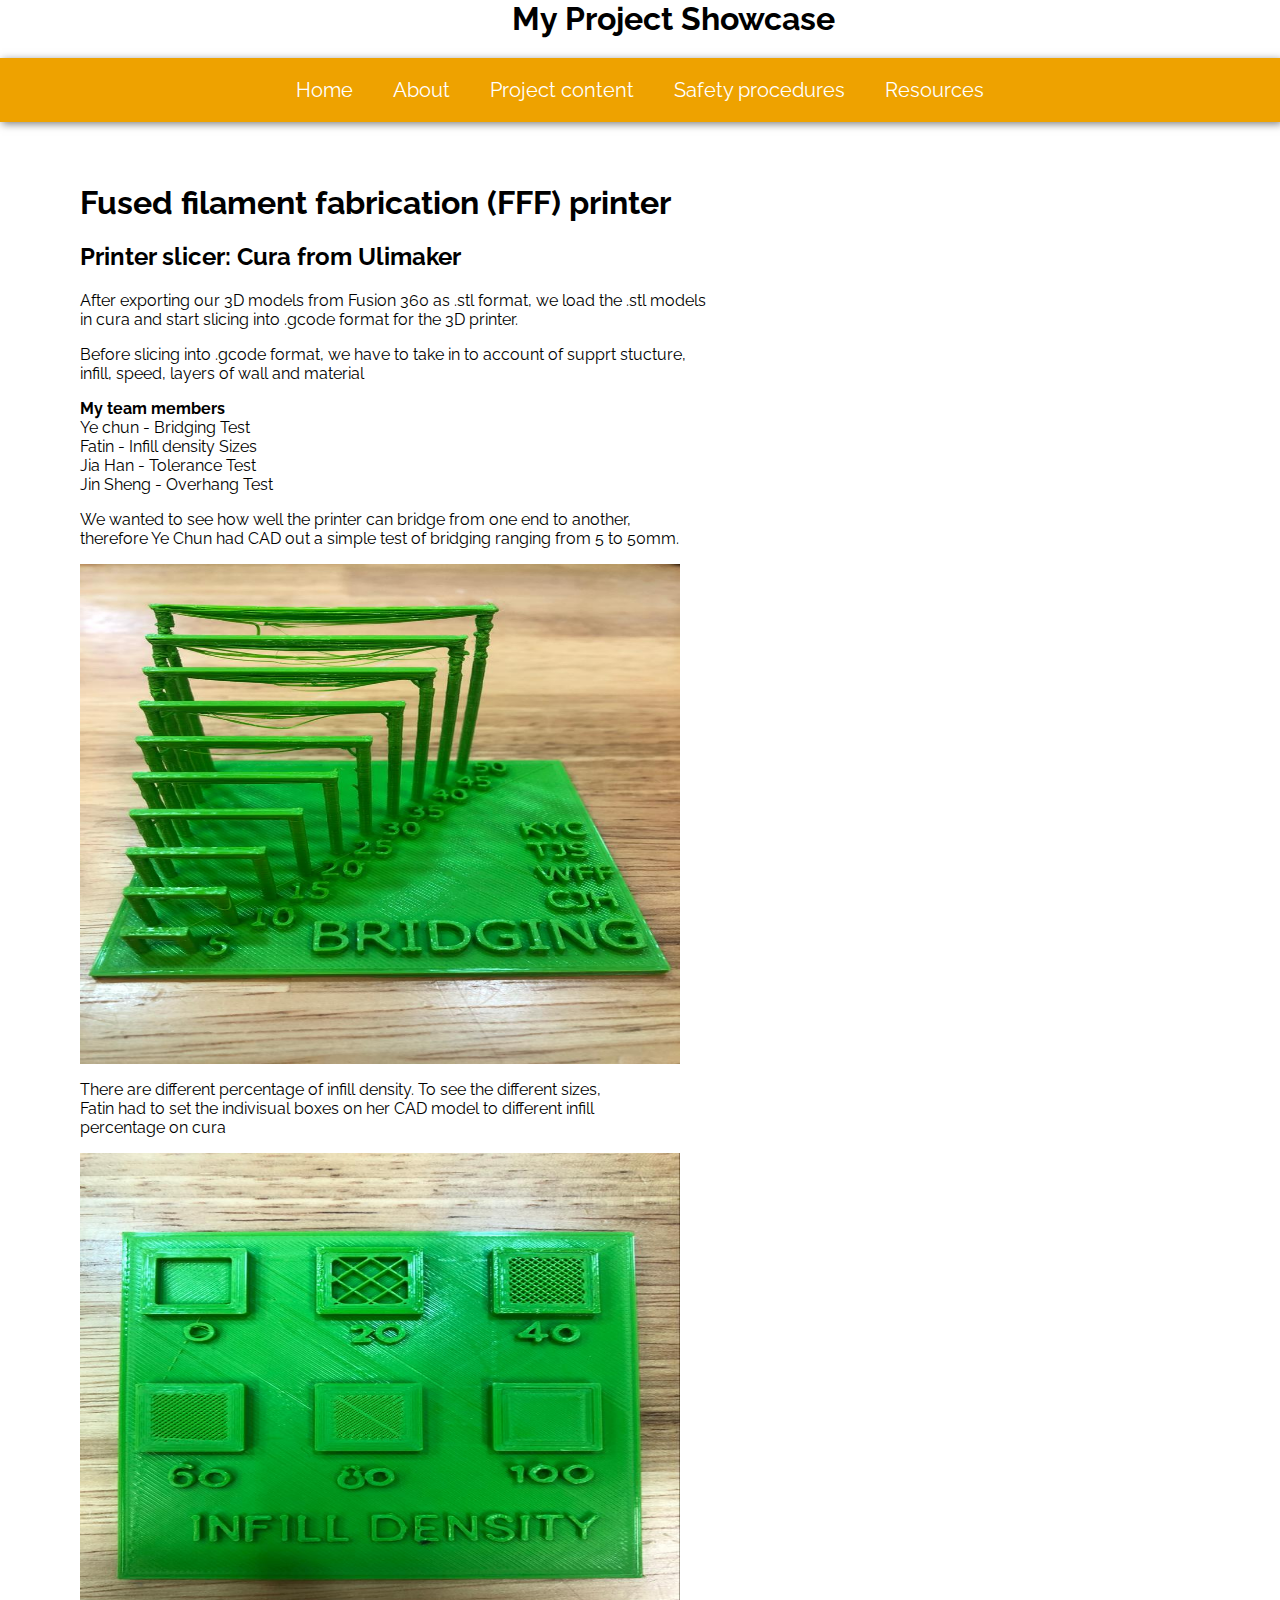
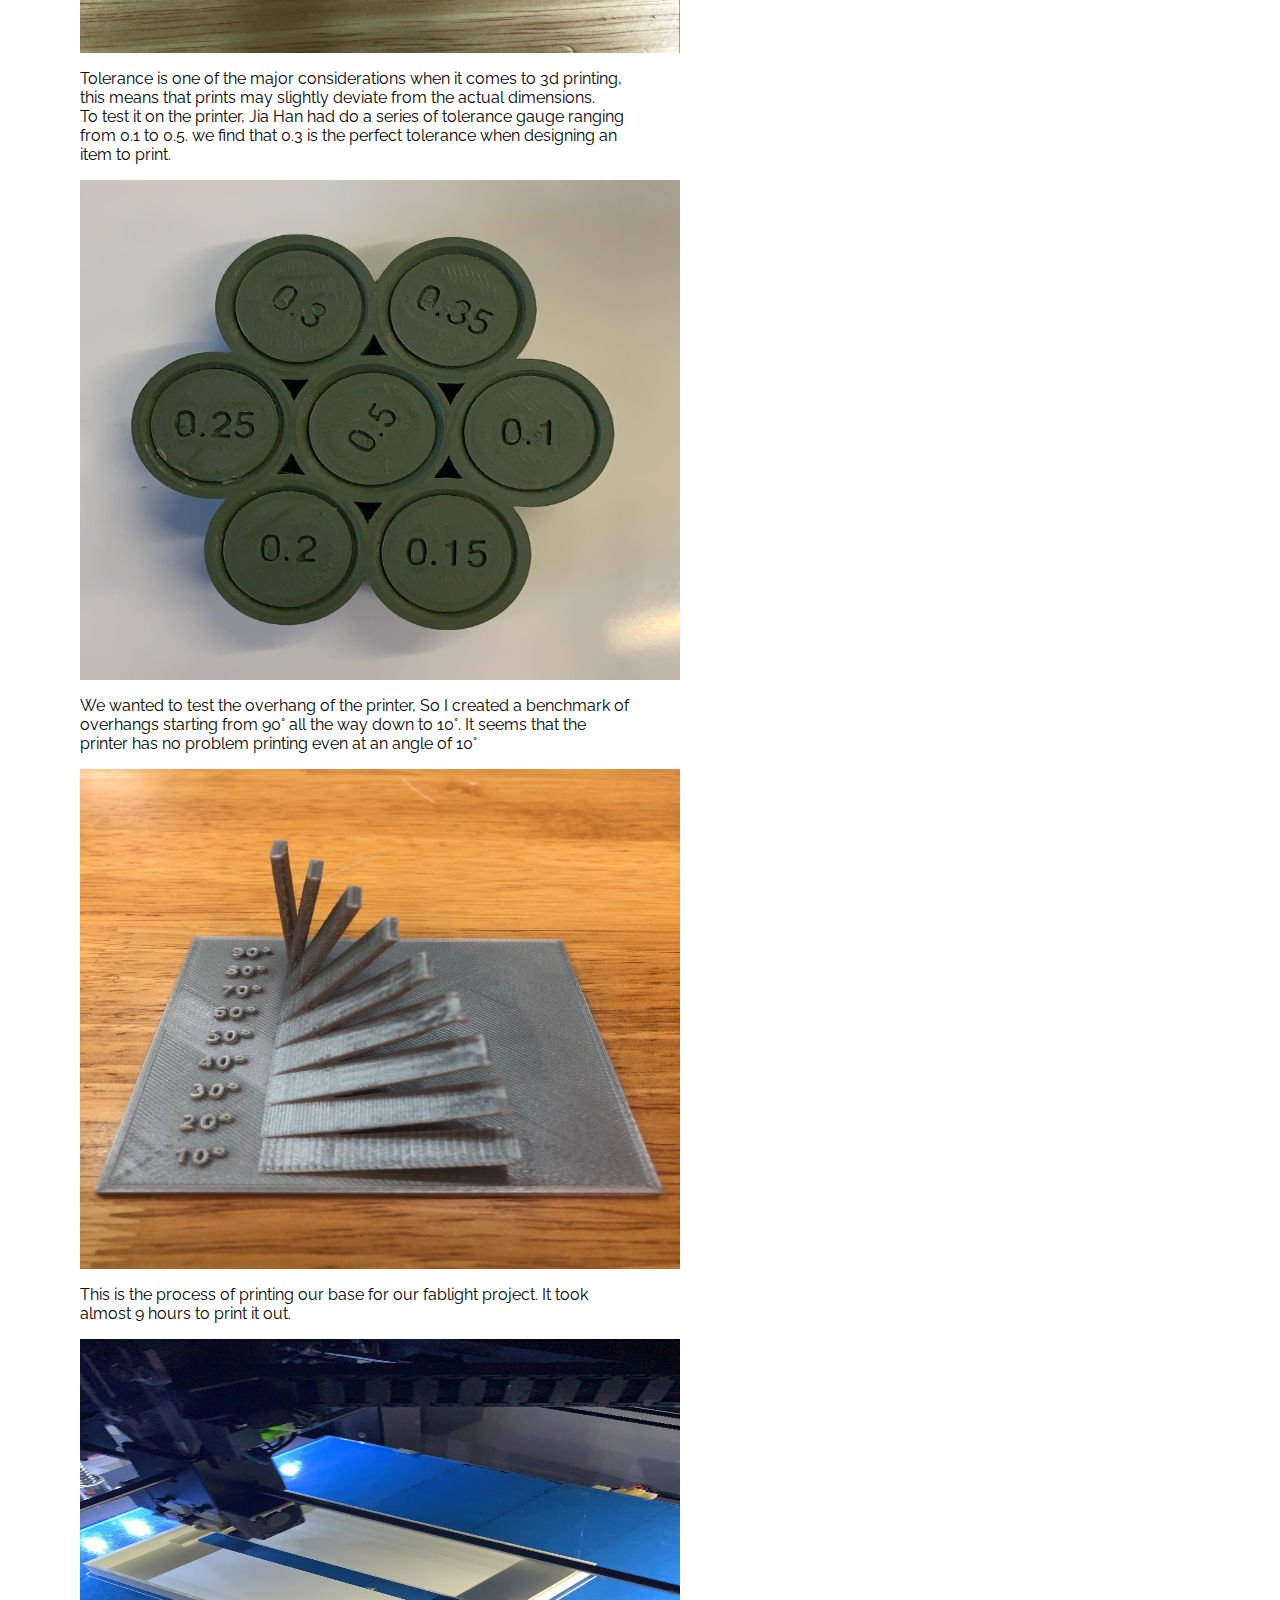
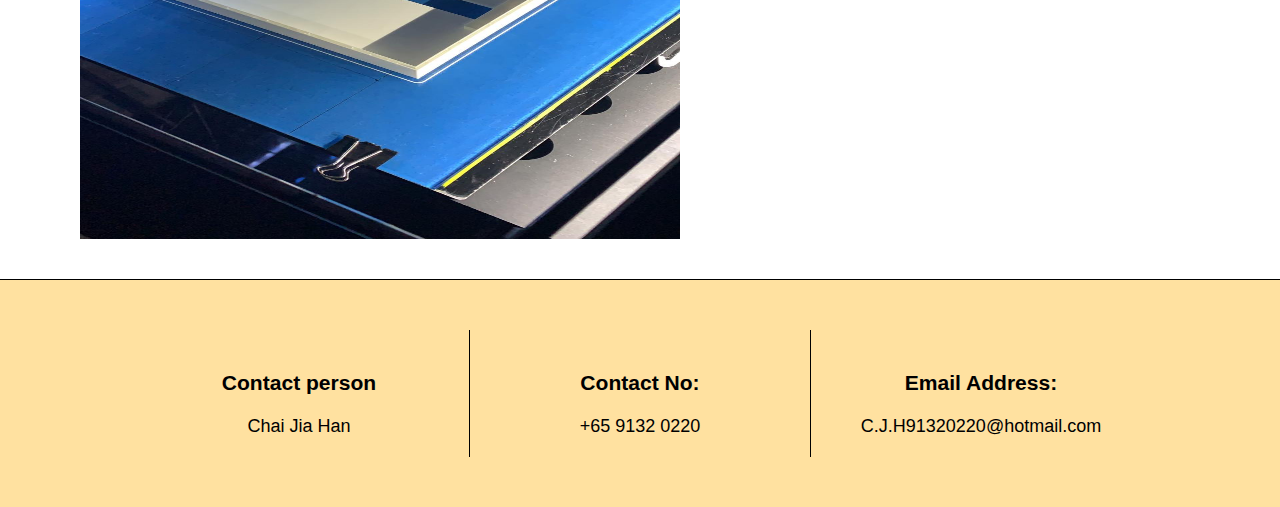
==== 3d.html @ ae245eb4 "Add files via upload" ====
﻿<html>
<head>
    <title>Jiahan Project</title>
    <link rel="stylesheet" type="text/css" href="StyleSheet1.css" />
</head>
<body>
    <header>
        <div class="center">
            <h1>My Project Showcase</h1>
        </div>

        <div class="navbars">
            <a href="home.html">Home</a>
            <a href="about.html">About</a>

            <div class="dropdowns">
                <button class="dropbtns">Project content</button>
                <div class="dropdown-contents">
                    <a href="CAD.html">CAD</a>
                    <a href="3d.html">3D Printing</a>
                    <a href="CNCcutting.html">CNC cutting</a>
                    <a href="embedded.html">Embedded Programming</a>
                </div>
            </div>

            <a href="fablabsafety.html">Safety procedures</a>
            <a href="resources.html">Resources</a>

        </div>
    </header>
    <div class="internal">
        <h1>Fused filament fabrication (FFF) printer</h1>
        <h2>Printer slicer: Cura from Ulimaker</h2>
        <p>After exporting our 3D models from Fusion 360 as .stl format, we load the .stl models <br>in cura and start slicing into .gcode format for the 3D printer.</p>
        <p>
            Before slicing into .gcode format, we have to take in to account of supprt stucture, <br>infill, speed, layers of wall and material

        <p> <b>My team members</b> <br>Ye chun - Bridging Test <br>Fatin - Infill density Sizes <br>Jia Han - Tolerance Test<br>Jin Sheng - Overhang Test</p>
        <p>We wanted to see how well the printer can bridge from one end to another, <br>therefore Ye Chun had CAD out a simple test of bridging ranging from 5 to 50mm.</p>
        <img class="image" src="image/bridging.jpg">
        <p>There are different percentage of infill density. To see the different sizes, <br>Fatin had to set the indivisual boxes on her CAD model to different infill <br>percentage on cura</p>
        <img class="image" src="image/infill.jpg">
        <p>Tolerance is one of the major considerations when it comes to 3d printing, <br>this means that prints may slightly deviate from the actual dimensions. <br>To test it on the printer, Jia Han had do a series of tolerance gauge ranging <br>from 0.1 to 0.5.  we find that 0.3 is the perfect tolerance when designing an <br>item to print.</p>
        <img class="image" src="image/tolerance.jpg">
        <p>We wanted to test the overhang of the printer, So I created a benchmark of <br>overhangs starting from 90° all the way down to 10°. It seems that the <br>printer has no problem printing even at an angle of 10°</p>
        <img class="image" src="image/overhang.jpg">
        <p>This is the process of printing our base for our fablight project. It took <br>almost 9 hours to print it out.</p>
        <img class="image" src="image/3dprintbase.jpg">
    </div>

    <footer>
        <div id="footer-container">
            <section class="footer-info footer-border">
                <h3>Contact person</h3>
                <p>Chai Jia Han</p>
            </section>
            <br />
            <br />
            <section class="footer-info footer-border">
                <h3>Contact No:</h3>
                <tel>+65 9132 0220</tel>
            </section>
            <br />
            <br />
            <section class="footer-info">
                <h3>Email Address:</h3>
                <p>C.J.H91320220@hotmail.com</p>
            </section>
        </div>
    </footer>
</body>
</html>
---- StyleSheet1.css ----
﻿@import url(https://fonts.googleapis.com/css?family=Raleway);

body {
    margin: 0;
    font-family: Raleway, Arial, Helvetica, sans-serif;
}

.center {
    padding-left:40%;
}

.image {
    width:600px;
    height:500px;
}
.navbars {
    overflow: hidden;
    background-color: #EEA200;
    box-shadow: 2px 2px 8px rgba(0, 0, 0, 0.5);
    display: flex;
    justify-content: center;
}

    .navbars a {
        float: left;
        font-size: 20px;
        color: white;
        padding: 20px;
        text-decoration: none;
    }


.dropdowns {
    float: left;
    overflow: hidden;
}

.dropbtns {
    font-size: 20px;
    color: white;
    padding: 20px;
    margin: 0;
    border: 0;
    outline: 0;
    background-color: inherit;
    font-family: inherit;
}

    .navbars a:hover, .dropbtns:hover {
        background-color: #EE2B00;
    }

.dropdown-contents {
    display: none;
    position: absolute;
    background-color: #f9f9f9;
    min-width: 120px;
    box-shadow: 0px 8px 16px 0px rgba(0,0,0,0.2);
}

.dropdowns:hover .dropdown-contents {
    display: block;
}

.dropdown-contents a {
    display: block;
    float: none;
    color: black;
    padding: 16px;
    text-decoration: none;
    text-align: left;
}

    .dropdown-contents a:hover {
        background-color: #ddd;
    }

.cad{
    padding-left:40px;
}

.internal{
    padding:40px;
    padding-left:80px;
}
.internal2 {
    padding: 40px;
    padding-left: 300px;
}
footer {
    background-color: #FFE1A0;
    padding: 50px;
    border-top: 1px solid black;
}

#footer-container {
    display: flex;
    justify-content: center;
}

.footer-info {
    width: 300px;
    display: flex;
    flex-direction: column;
    text-align: center;
    padding: 20px;
    font-family: 'Segoe UI', Tahoma, Geneva, Verdana, sans-serif;
    font-size: 18px;
}

    .footer-info p {
        margin: 0;
    }

.footer-border {
    border-right: 1px solid black;
}

address {
    font-style: normal;
}
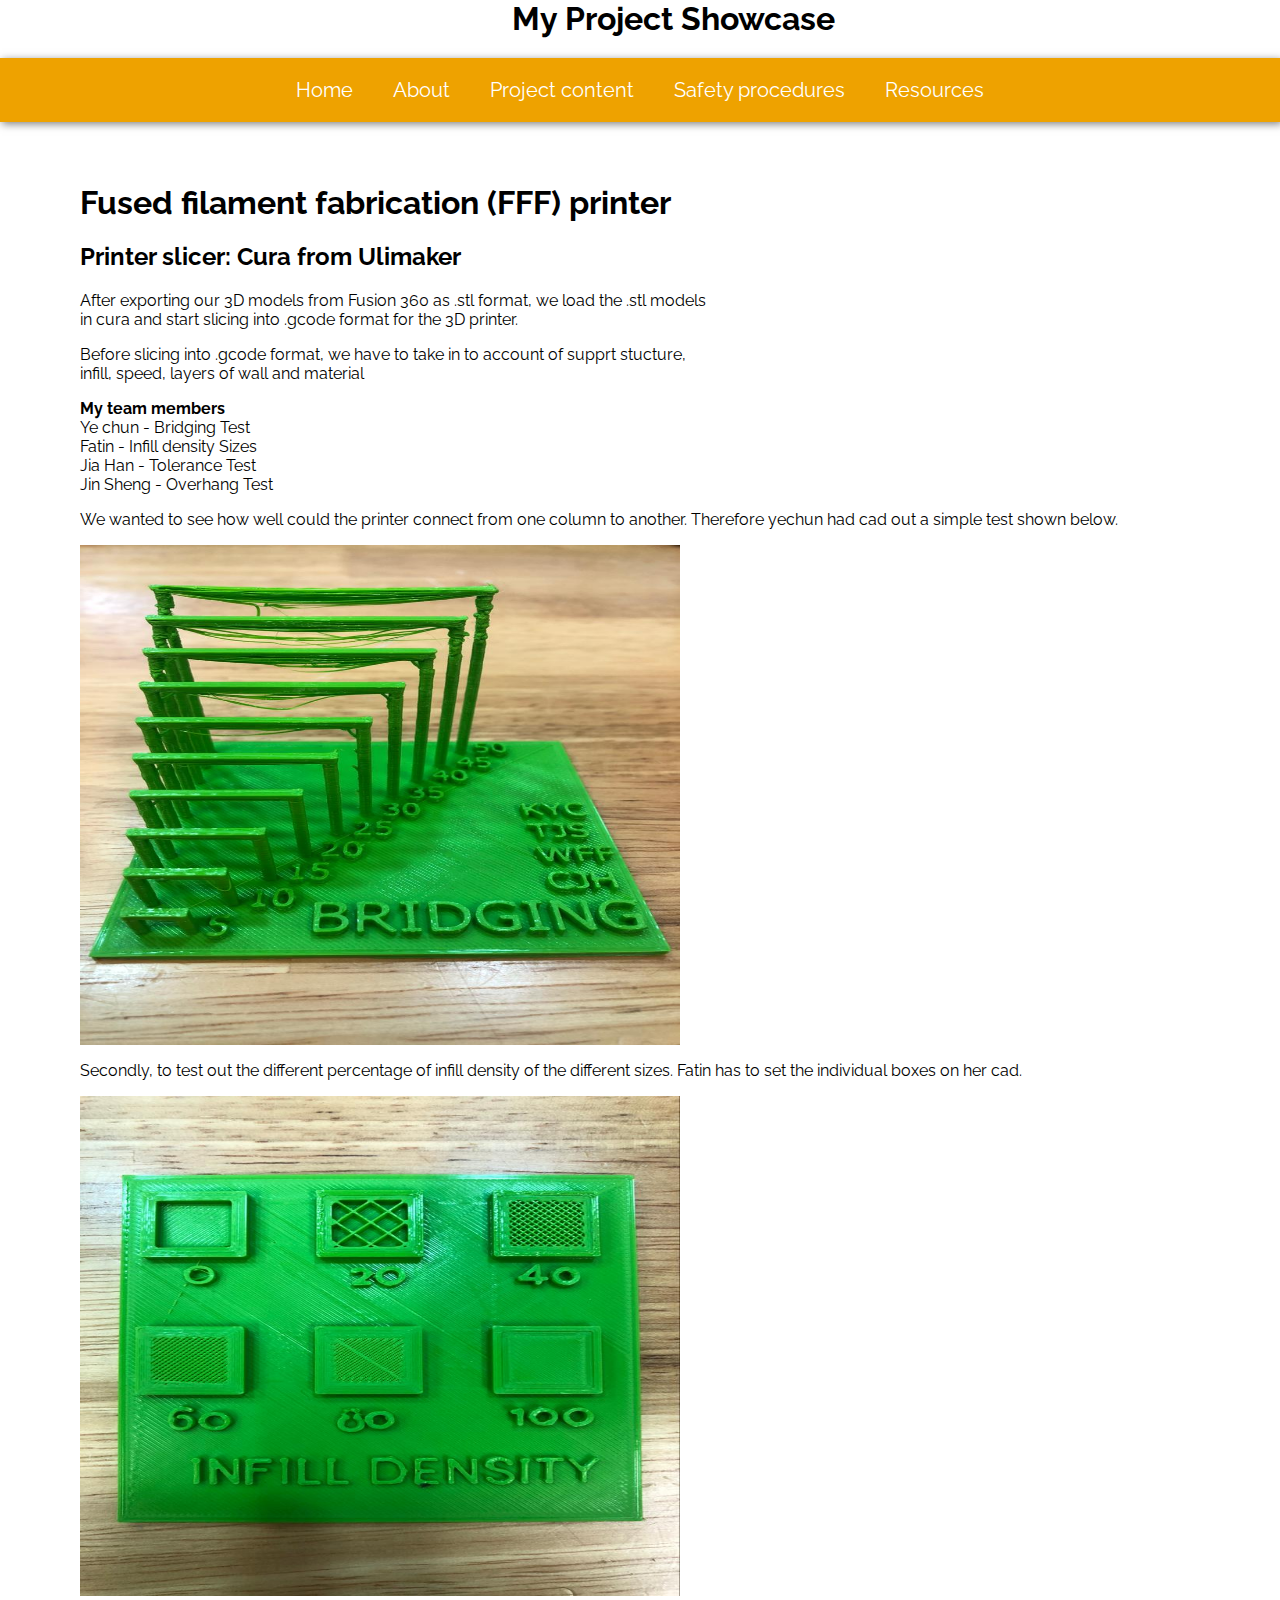
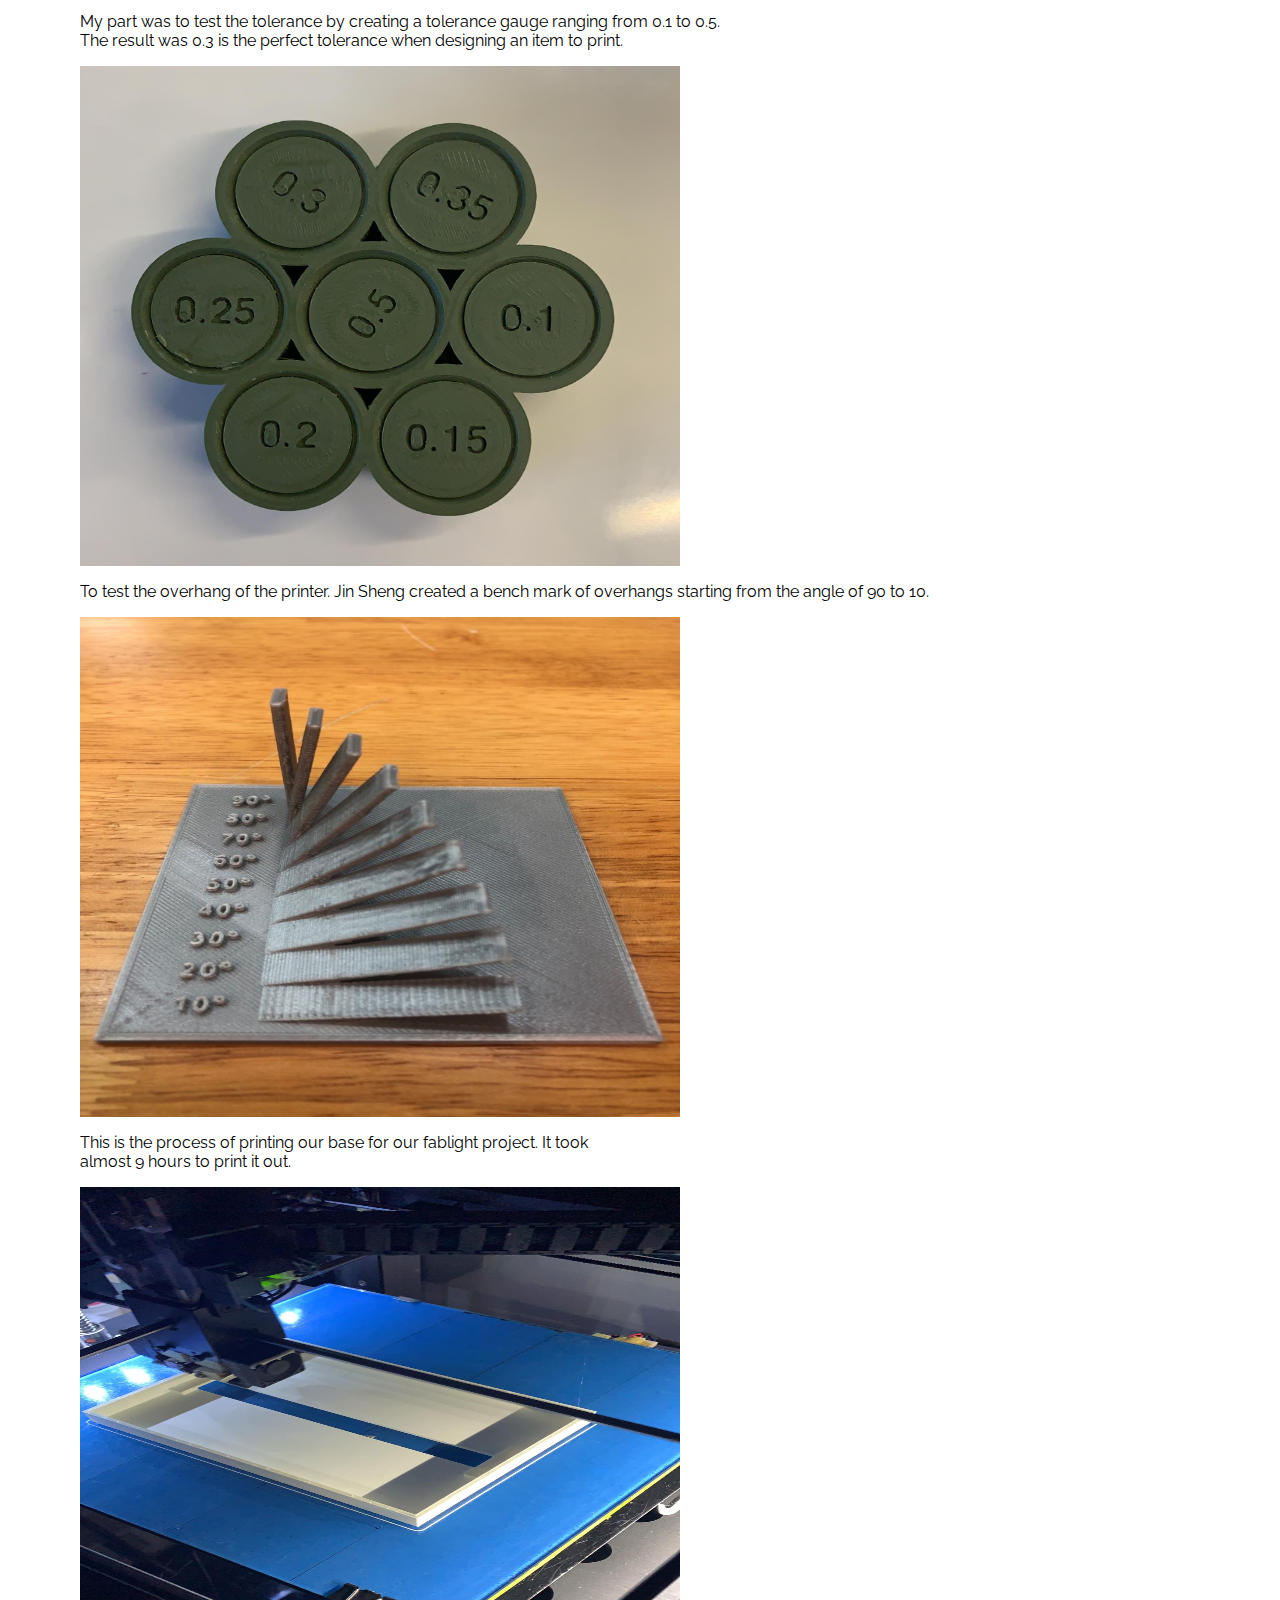
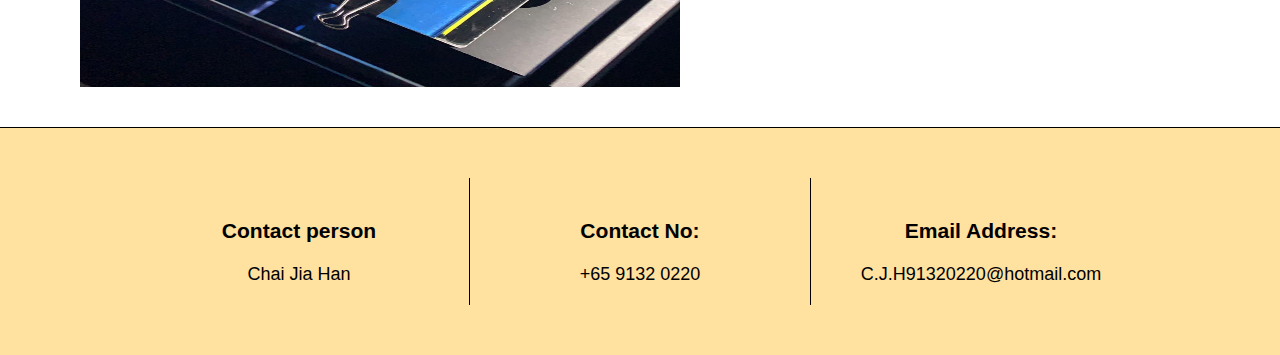
==== commit 95cd1f28: "Add files via upload" ====
--- a/3d.html
+++ b/3d.html
@@ -36,13 +36,13 @@
             Before slicing into .gcode format, we have to take in to account of supprt stucture, <br>infill, speed, layers of wall and material
 
         <p> <b>My team members</b> <br>Ye chun - Bridging Test <br>Fatin - Infill density Sizes <br>Jia Han - Tolerance Test<br>Jin Sheng - Overhang Test</p>
-        <p>We wanted to see how well the printer can bridge from one end to another, <br>therefore Ye Chun had CAD out a simple test of bridging ranging from 5 to 50mm.</p>
+        <p>We wanted to see how well could the printer connect from one column to another. Therefore yechun had cad out a simple test shown below.</p>
         <img class="image" src="image/bridging.jpg">
-        <p>There are different percentage of infill density. To see the different sizes, <br>Fatin had to set the indivisual boxes on her CAD model to different infill <br>percentage on cura</p>
+        <p>Secondly, to test out the different percentage of infill density of the different sizes. Fatin has to set the individual boxes on her cad.</p>
         <img class="image" src="image/infill.jpg">
-        <p>Tolerance is one of the major considerations when it comes to 3d printing, <br>this means that prints may slightly deviate from the actual dimensions. <br>To test it on the printer, Jia Han had do a series of tolerance gauge ranging <br>from 0.1 to 0.5.  we find that 0.3 is the perfect tolerance when designing an <br>item to print.</p>
+        <p>My part was to test the tolerance by creating a tolerance gauge ranging from 0.1 to 0.5. <br>The result was 0.3 is the perfect tolerance when designing an item to print.</p>
         <img class="image" src="image/tolerance.jpg">
-        <p>We wanted to test the overhang of the printer, So I created a benchmark of <br>overhangs starting from 90° all the way down to 10°. It seems that the <br>printer has no problem printing even at an angle of 10°</p>
+        <p>To test the overhang of the printer. Jin Sheng created a bench mark of overhangs starting from the angle of 90 to 10.</p>
         <img class="image" src="image/overhang.jpg">
         <p>This is the process of printing our base for our fablight project. It took <br>almost 9 hours to print it out.</p>
         <img class="image" src="image/3dprintbase.jpg">
